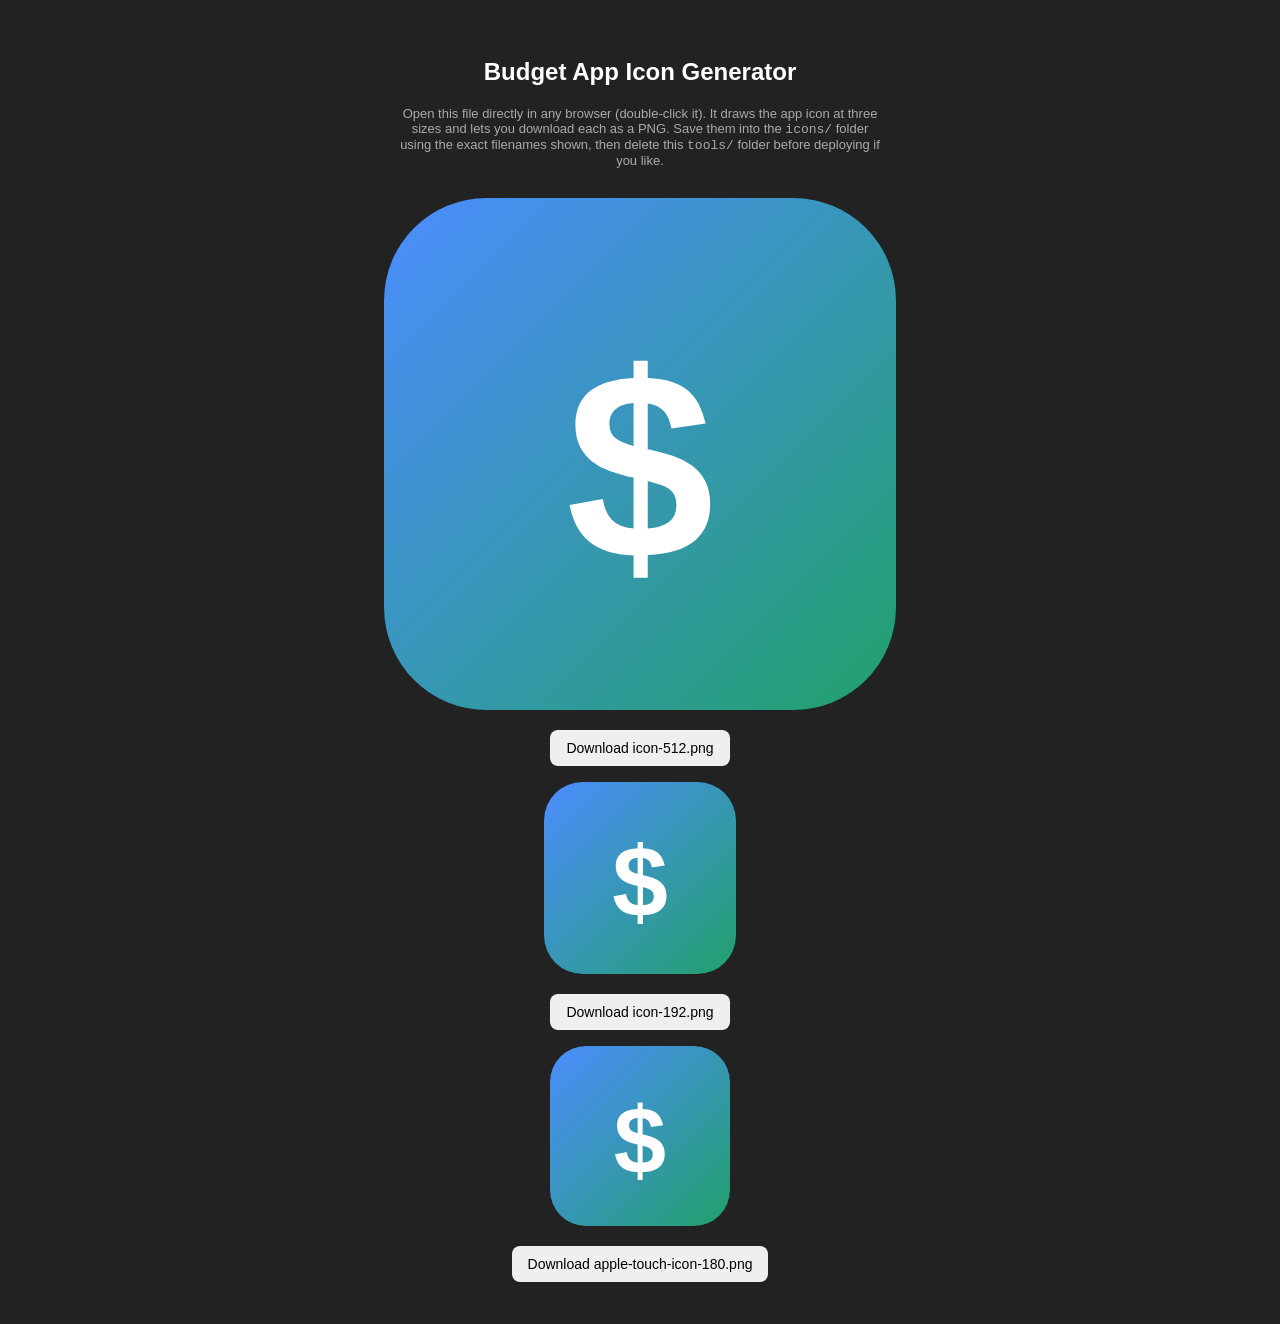
==== tools/icon-generator.html @ 30f6bcf5 "Initial commit: personal budgeting PWA (v1-v3)" ====
<!DOCTYPE html>
<html>
<head>
<meta charset="UTF-8">
<title>Icon Generator</title>
<style>
  body { font-family: -apple-system, sans-serif; background: #222; color: #fff; text-align: center; padding: 30px; }
  canvas { border-radius: 20%; margin: 10px; background: #0B0F14; }
  button { padding: 10px 16px; margin: 6px; font-size: 14px; border-radius: 8px; border: none; cursor: pointer; }
  p { color: #aaa; font-size: 13px; max-width: 480px; margin: 20px auto; }
</style>
</head>
<body>
<h2>Budget App Icon Generator</h2>
<p>Open this file directly in any browser (double-click it). It draws the app icon at three sizes and lets you download each as a PNG. Save them into the <code>icons/</code> folder using the exact filenames shown, then delete this <code>tools/</code> folder before deploying if you like.</p>

<div>
  <canvas id="c512" width="512" height="512"></canvas><br>
  <button onclick="download('c512','icon-512.png')">Download icon-512.png</button>
</div>
<div>
  <canvas id="c192" width="192" height="192"></canvas><br>
  <button onclick="download('c192','icon-192.png')">Download icon-192.png</button>
</div>
<div>
  <canvas id="c180" width="180" height="180"></canvas><br>
  <button onclick="download('c180','apple-touch-icon-180.png')">Download apple-touch-icon-180.png</button>
</div>

<script>
function draw(id, size) {
  var canvas = document.getElementById(id);
  var ctx = canvas.getContext("2d");
  var grad = ctx.createLinearGradient(0, 0, size, size);
  grad.addColorStop(0, "#4C8DFF");
  grad.addColorStop(1, "#22A06B");
  ctx.fillStyle = grad;
  ctx.fillRect(0, 0, size, size);

  ctx.fillStyle = "#fff";
  ctx.font = "bold " + Math.round(size * 0.52) + "px -apple-system, sans-serif";
  ctx.textAlign = "center";
  ctx.textBaseline = "middle";
  ctx.fillText("$", size / 2, size * 0.56);
}

function download(id, filename) {
  var canvas = document.getElementById(id);
  var link = document.createElement("a");
  link.download = filename;
  link.href = canvas.toDataURL("image/png");
  link.click();
}

draw("c512", 512);
draw("c192", 192);
draw("c180", 180);
</script>
</body>
</html>
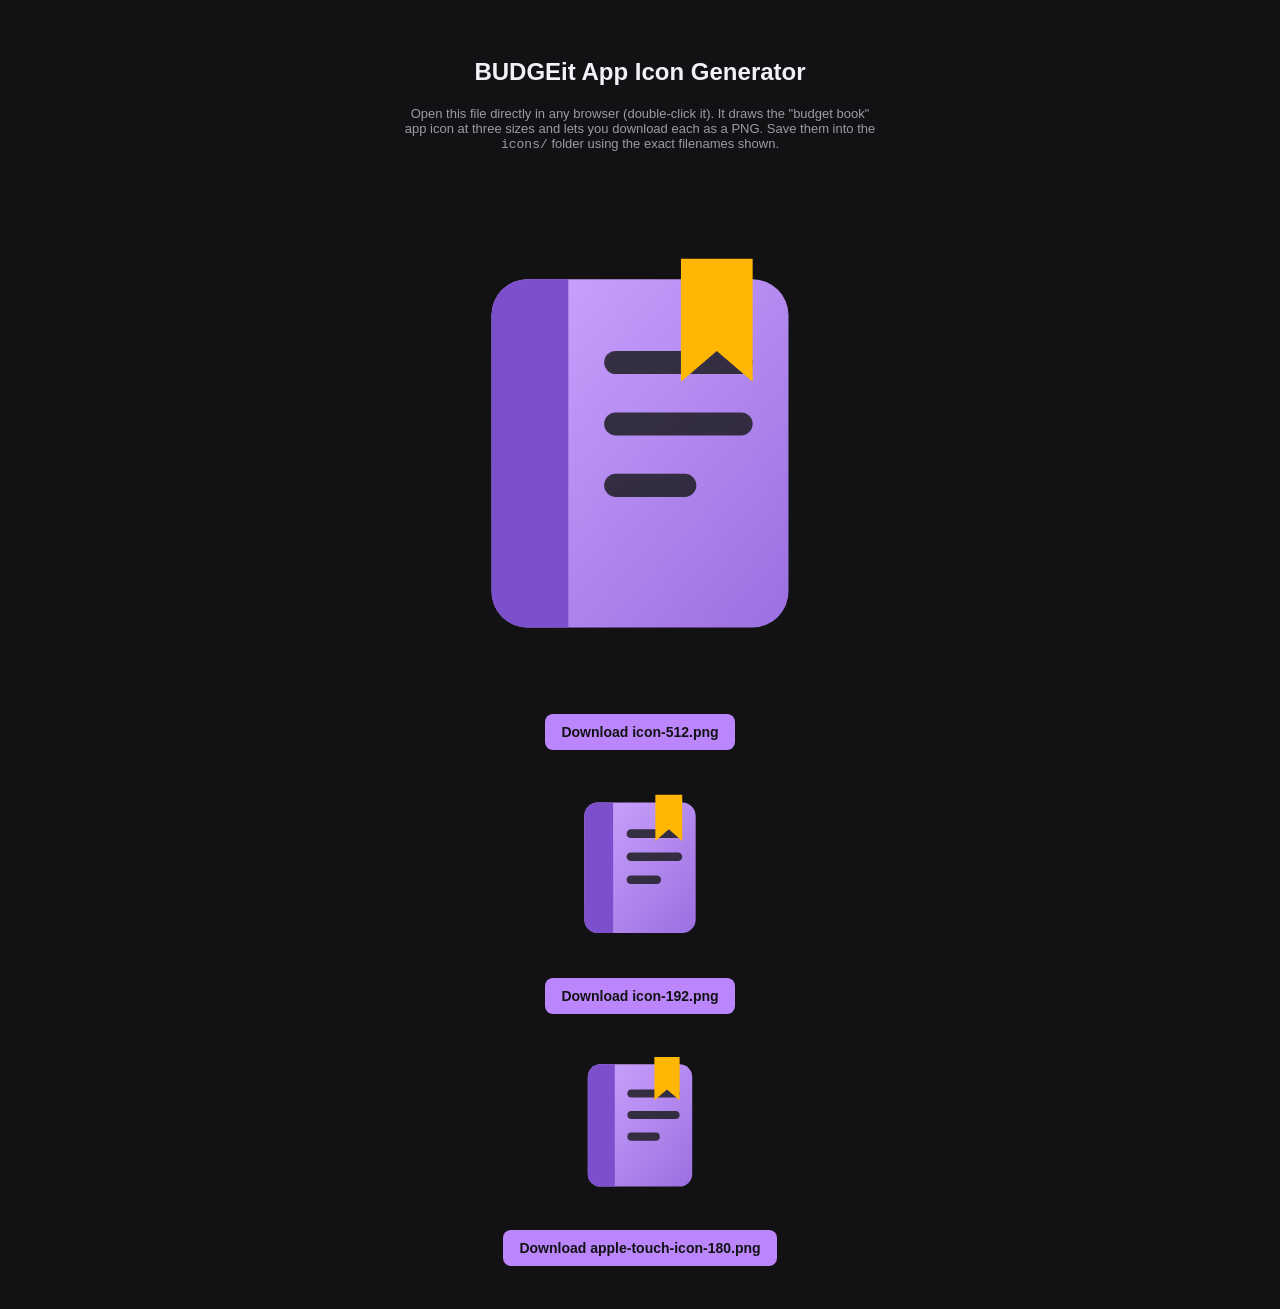
==== commit fb8e51a4: "Rebrand to BUDGEit with new book icon and color scheme; add CSV export Renames the app to BUDGEit wi" ====
--- a/tools/icon-generator.html
+++ b/tools/icon-generator.html
@@ -4,15 +4,15 @@
 <meta charset="UTF-8">
 <title>Icon Generator</title>
 <style>
-  body { font-family: -apple-system, sans-serif; background: #222; color: #fff; text-align: center; padding: 30px; }
-  canvas { border-radius: 20%; margin: 10px; background: #0B0F14; }
-  button { padding: 10px 16px; margin: 6px; font-size: 14px; border-radius: 8px; border: none; cursor: pointer; }
-  p { color: #aaa; font-size: 13px; max-width: 480px; margin: 20px auto; }
+  body { font-family: -apple-system, sans-serif; background: #121214; color: #F2F1F5; text-align: center; padding: 30px; }
+  canvas { border-radius: 20%; margin: 10px; background: #121214; }
+  button { padding: 10px 16px; margin: 6px; font-size: 14px; border-radius: 8px; border: none; cursor: pointer; background: #BB86FC; color: #121214; font-weight: 600; }
+  p { color: #9C9AA6; font-size: 13px; max-width: 480px; margin: 20px auto; }
 </style>
 </head>
 <body>
-<h2>Budget App Icon Generator</h2>
-<p>Open this file directly in any browser (double-click it). It draws the app icon at three sizes and lets you download each as a PNG. Save them into the <code>icons/</code> folder using the exact filenames shown, then delete this <code>tools/</code> folder before deploying if you like.</p>
+<h2>BUDGEit App Icon Generator</h2>
+<p>Open this file directly in any browser (double-click it). It draws the "budget book" app icon at three sizes and lets you download each as a PNG. Save them into the <code>icons/</code> folder using the exact filenames shown.</p>
 
 <div>
   <canvas id="c512" width="512" height="512"></canvas><br>
@@ -28,20 +28,31 @@
 </div>
 
 <script>
+var SVG_MARKUP =
+  '<svg xmlns="http://www.w3.org/2000/svg" width="100" height="100" viewBox="0 0 100 100">' +
+  '<defs><linearGradient id="cover" x1="0" y1="0" x2="1" y2="1">' +
+  '<stop offset="0" stop-color="#CDA6FF"/><stop offset="1" stop-color="#9B6FE0"/>' +
+  '</linearGradient></defs>' +
+  '<rect x="0" y="0" width="100" height="100" fill="#121214"/>' +
+  '<rect x="21" y="19" width="58" height="68" rx="7" fill="url(#cover)"/>' +
+  '<path d="M21 26 a7 7 0 0 1 7 -7 h8 v68 h-8 a7 7 0 0 1 -7 -7 Z" fill="#7C4FCC"/>' +
+  '<rect x="43" y="33" width="29" height="4.5" rx="2.25" fill="#1E1E24" opacity="0.85"/>' +
+  '<rect x="43" y="45" width="29" height="4.5" rx="2.25" fill="#1E1E24" opacity="0.85"/>' +
+  '<rect x="43" y="57" width="18" height="4.5" rx="2.25" fill="#1E1E24" opacity="0.85"/>' +
+  '<path d="M58 15 h14 v24 l-7 -6 l-7 6 Z" fill="#FFB703"/>' +
+  '</svg>';
+
 function draw(id, size) {
   var canvas = document.getElementById(id);
   var ctx = canvas.getContext("2d");
-  var grad = ctx.createLinearGradient(0, 0, size, size);
-  grad.addColorStop(0, "#4C8DFF");
-  grad.addColorStop(1, "#22A06B");
-  ctx.fillStyle = grad;
-  ctx.fillRect(0, 0, size, size);
-
-  ctx.fillStyle = "#fff";
-  ctx.font = "bold " + Math.round(size * 0.52) + "px -apple-system, sans-serif";
-  ctx.textAlign = "center";
-  ctx.textBaseline = "middle";
-  ctx.fillText("$", size / 2, size * 0.56);
+  var img = new Image();
+  var blob = new Blob([SVG_MARKUP], { type: "image/svg+xml" });
+  var url = URL.createObjectURL(blob);
+  img.onload = function () {
+    ctx.drawImage(img, 0, 0, size, size);
+    URL.revokeObjectURL(url);
+  };
+  img.src = url;
 }
 
 function download(id, filename) {
